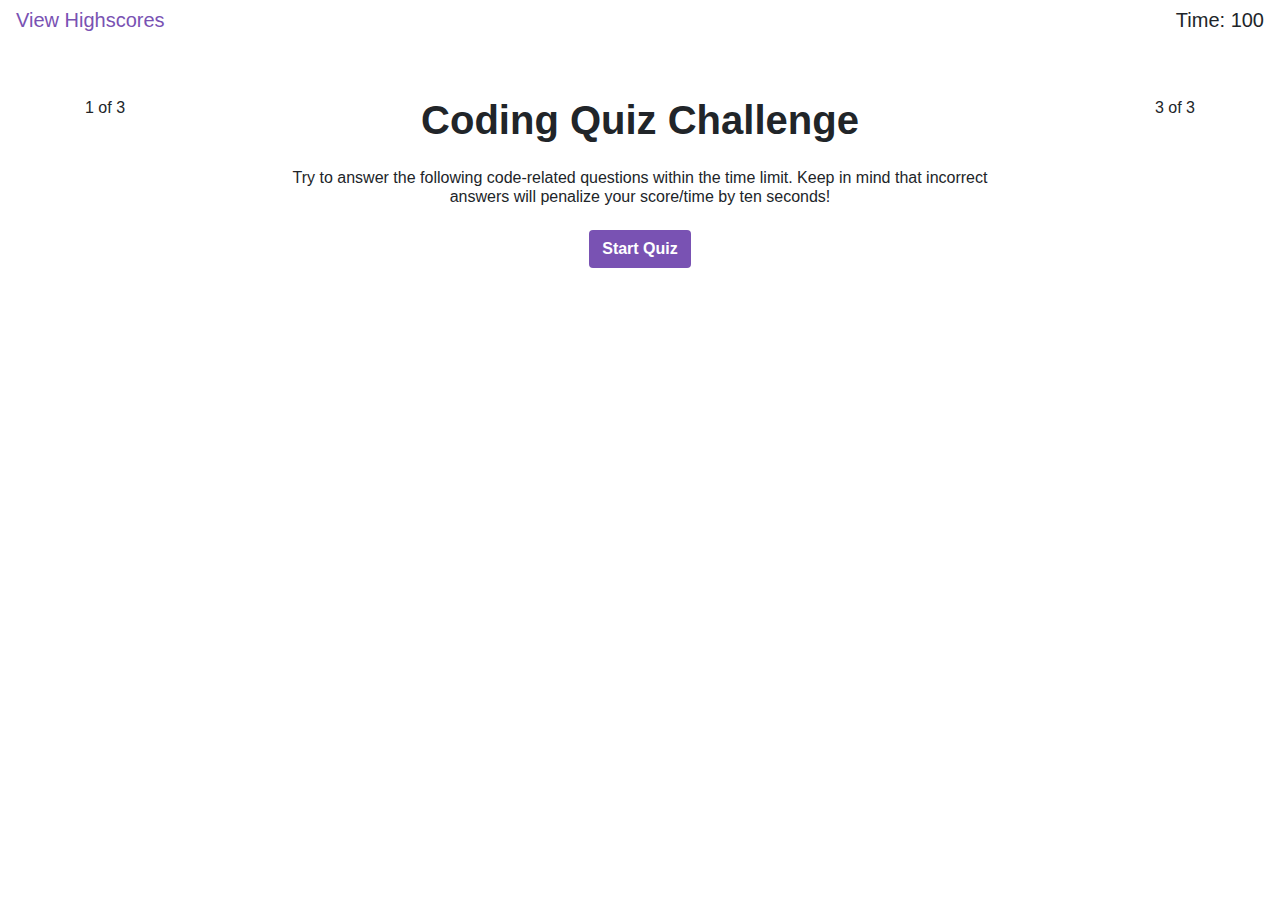
==== index.html @ 40ac0e59 "Initial commit" ====
<!DOCTYPE html>
<html lang="en">
<head>
    <meta charset="UTF-8">
    <meta name="viewport" content="width=device-width, initial-scale=1.0">
    <title>Coding Quiz Challenge</title>
    <link rel="stylesheet" href="https://stackpath.bootstrapcdn.com/bootstrap/4.4.1/css/bootstrap.min.css" integrity="sha384-Vkoo8x4CGsO3+Hhxv8T/Q5PaXtkKtu6ug5TOeNV6gBiFeWPGFN9MuhOf23Q9Ifjh" crossorigin="anonymous">
    <link rel="stylesheet" href="./assets/style.css">
</head>
<body>

    <nav class="navbar">
        <a class="text-purple-bright" href="./highscores.html"><h5>View Highscores</h5></a>
        <h5 class="ml-auto" id="timer">Time: 100</h5>
    </nav>

    
    <main class="container">

        <div class="row mt-5">
            <div class="col">
              1 of 3
            </div>
            <div class="col-8">
                <h1 class="h1-bolder text-center" id="quizTitle">Coding Quiz Challenge</h1>
                <h3 id="quizQuestion"></h3>
            </div>
            <div class="col text-right">
              3 of 3
            </div>
        </div>
        
        <!-- Question choices populate in this div -->
        <div class="row mt-3">
            <div class="col"></div>
            <div class="col-8 font-weight-bolder text-center" id="quizChoices">
                
                <h6 id="quizDirections">Try to answer the following code-related questions within the time limit. 
                      Keep in mind that incorrect answers will penalize your score/time by ten seconds!</h6>                
                
                <div class="choicesBtn"></div>

            </div>
            <div class="col text-right"></div>
        </div>
        <!-- Question choices end -->

        <div class="row mt-3" id="quizBeginBtn">
            <div class="col text-center">
                <button class="btn bg-purple-bright font-weight-bold" type="submit">Start Quiz</button>
            </div>
        </div>
        
        <div class="row mt-3">
            <div class="col">
            </div>
            <div class="col-8" id="bannerAnswer">
                <hr>
                <h3 class="font-italic font-weight-light" id="bannerAnswerText"></h3>
            </div>
            <div class="col text-right">
            </div>
        </div>


    </main>
    
    <script src="https://code.jquery.com/jquery-3.4.1.min.js" integrity="sha256-CSXorXvZcTkaix6Yvo6HppcZGetbYMGWSFlBw8HfCJo=" crossorigin="anonymous"></script>
    <script src="./assets/script.js"></script>

</body>
</html>
---- assets/style.css ----
html, body {
    height: 100%;
}

body {
    display: flex;
    flex-direction: column;
}

.content {
    flex: 1 0 auto;
}


.text-purple-bright {
    color: #7952b3;
}

.text-purple-bright:hover {
    color: #7952b3;
}

.h1-bolder {
    font-weight: 700!important;
}

.bg-purple-bright {
    background-color: #7952b3;
    color: white;
}

.btn-purple-bright:hover {
    color: white;
}

#bannerAnswer {
    display: none;
}

#quizChoices {
    display: block;
}
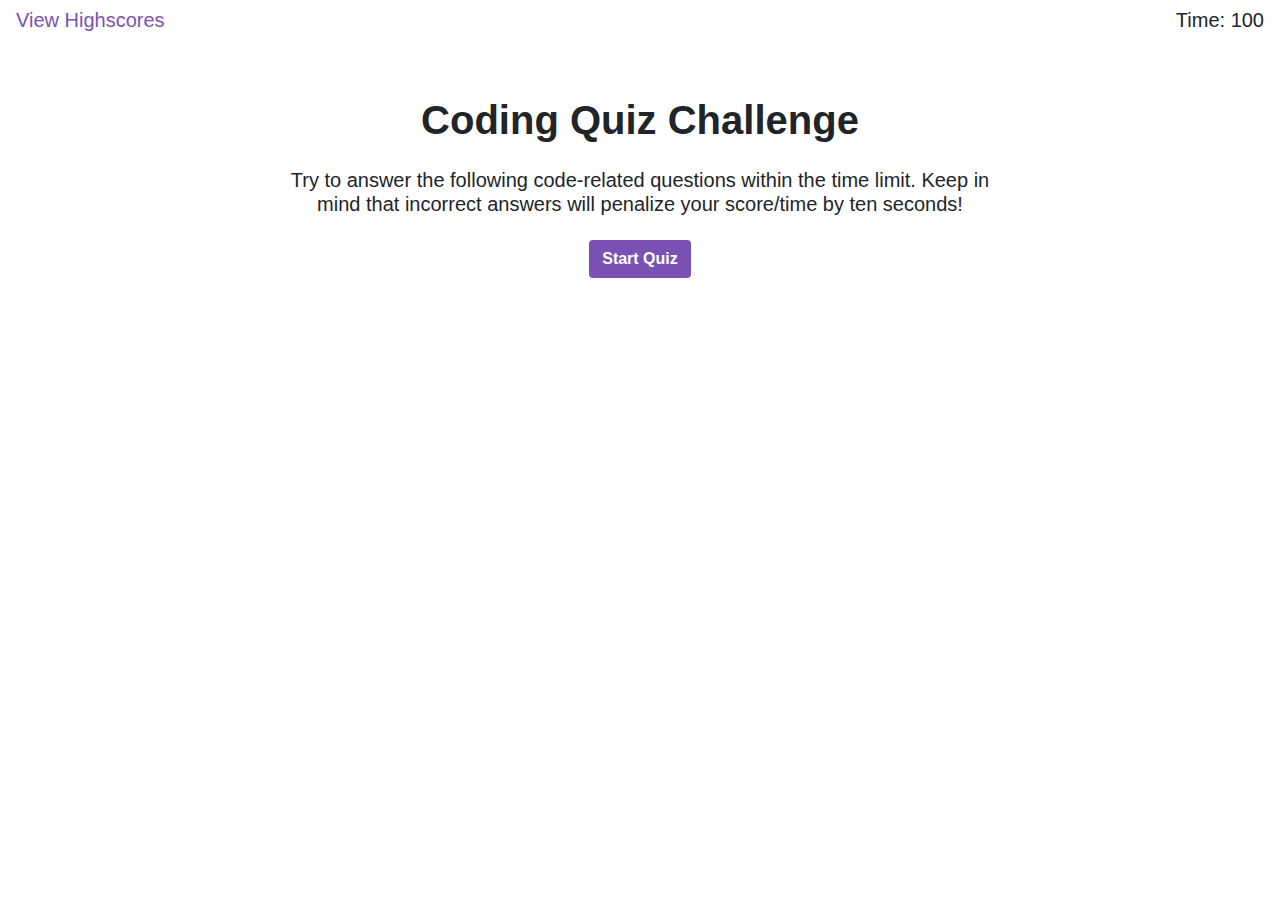
==== commit 1db04ca3: "Quiz fully functional" ====
--- a/index.html
+++ b/index.html
@@ -11,7 +11,7 @@
 
     <nav class="navbar">
         <a class="text-purple-bright" href="./highscores.html"><h5>View Highscores</h5></a>
-        <h5 class="ml-auto" id="timer">Time: 100</h5>
+        <h5 class="ml-auto">Time: <span id="timer">100</span></h5>
     </nav>
 
     
@@ -19,14 +19,12 @@
 
         <div class="row mt-5">
             <div class="col">
-              1 of 3
             </div>
             <div class="col-8">
                 <h1 class="h1-bolder text-center" id="quizTitle">Coding Quiz Challenge</h1>
                 <h3 id="quizQuestion"></h3>
             </div>
             <div class="col text-right">
-              3 of 3
             </div>
         </div>
         
@@ -35,8 +33,8 @@
             <div class="col"></div>
             <div class="col-8 font-weight-bolder text-center" id="quizChoices">
                 
-                <h6 id="quizDirections">Try to answer the following code-related questions within the time limit. 
-                      Keep in mind that incorrect answers will penalize your score/time by ten seconds!</h6>                
+                <h5 id="quizDirections">Try to answer the following code-related questions within the time limit. 
+                      Keep in mind that incorrect answers will penalize your score/time by ten seconds!</h5>                
                 
                 <div class="choicesBtn"></div>
 
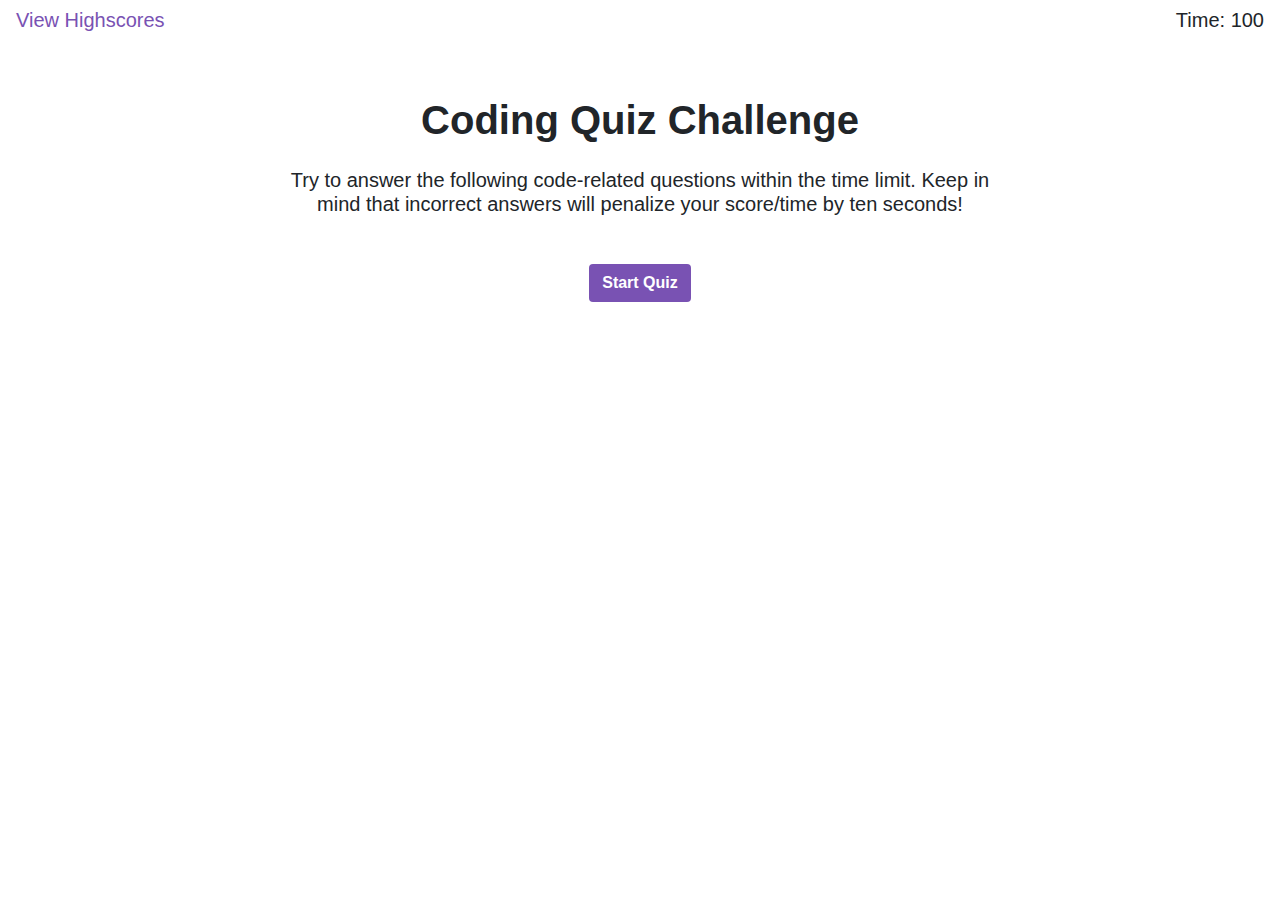
==== commit 5ae0858f: "Success in storing scores" ====
--- a/index.html
+++ b/index.html
@@ -37,6 +37,13 @@
                       Keep in mind that incorrect answers will penalize your score/time by ten seconds!</h5>                
                 
                 <div class="choicesBtn"></div>
+                <h4 id="scoreAlert"></h4>
+                <br>
+                <div class="row" id="submitScoreDiv">
+                    <span style="font-size: 1.5rem; font-weight: 500; vertical-align: middle" class="col">Enter initials: </span>
+                    <input class="col-6 form-control" type="text" id="userInitials" maxlength="3" name="userInitials" />
+                    <button class="btn bg-purple-bright font-weight-bold col mx-3" id="submitScoreBtn" onclick= "submitScore(event)" type="submit">Submit Score</button>
+                </div>
 
             </div>
             <div class="col text-right"></div>
--- a/assets/style.css
+++ b/assets/style.css
@@ -40,3 +40,7 @@
 #quizChoices {
     display: block;
 }
+
+#submitScoreDiv {
+    display: none;
+};